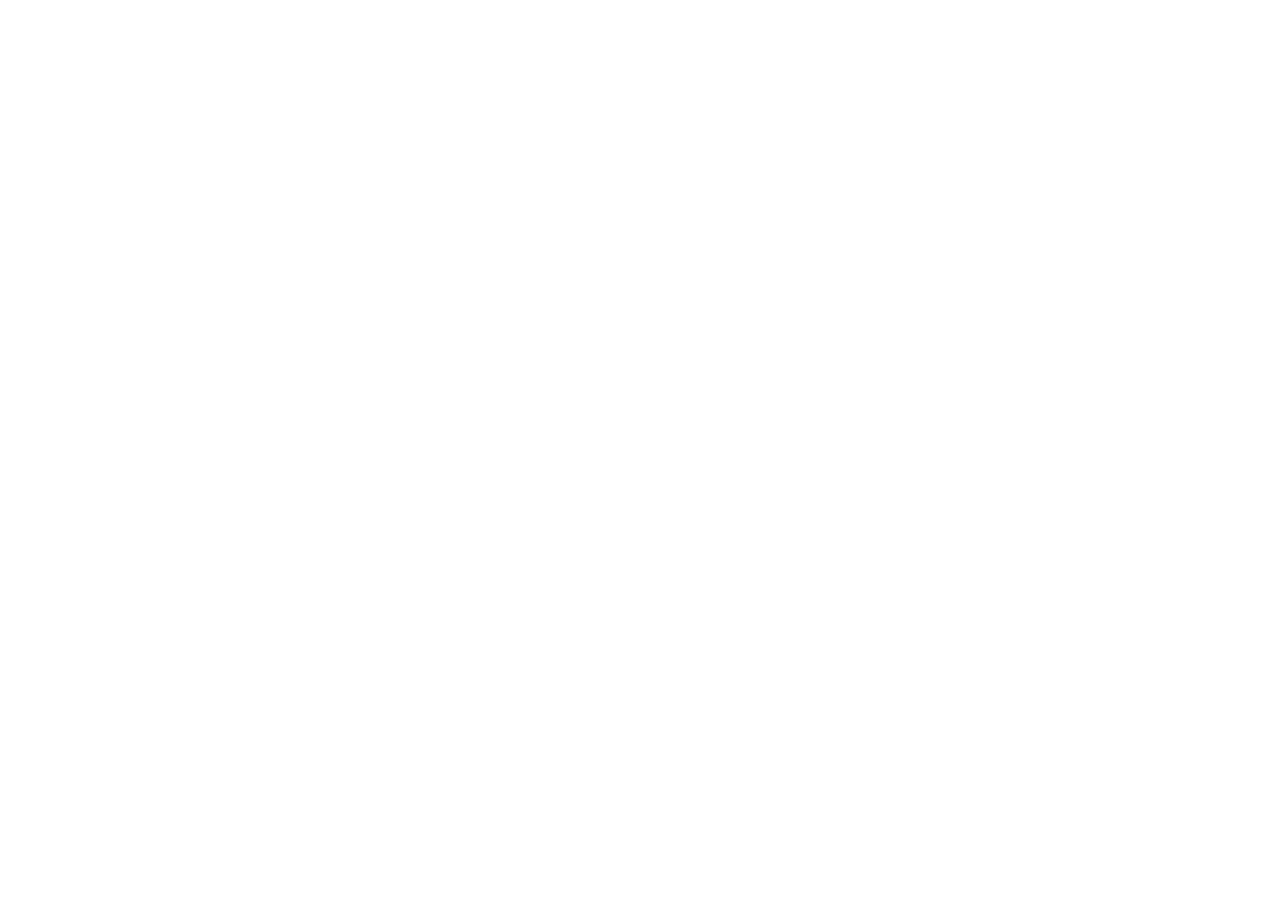
==== index.html @ 665b24d1 "init: start project" ====
<!DOCTYPE html>
<html lang="en">
<head>
    <meta charset="UTF-8">
    <meta name="viewport" content="width=device-width, initial-scale=1.0">
    <title>Raindrops</title>
    <link rel="stylesheet" href="style.css">
</head>
<body>
    <script src="script.js"></script>
</body>
</html>
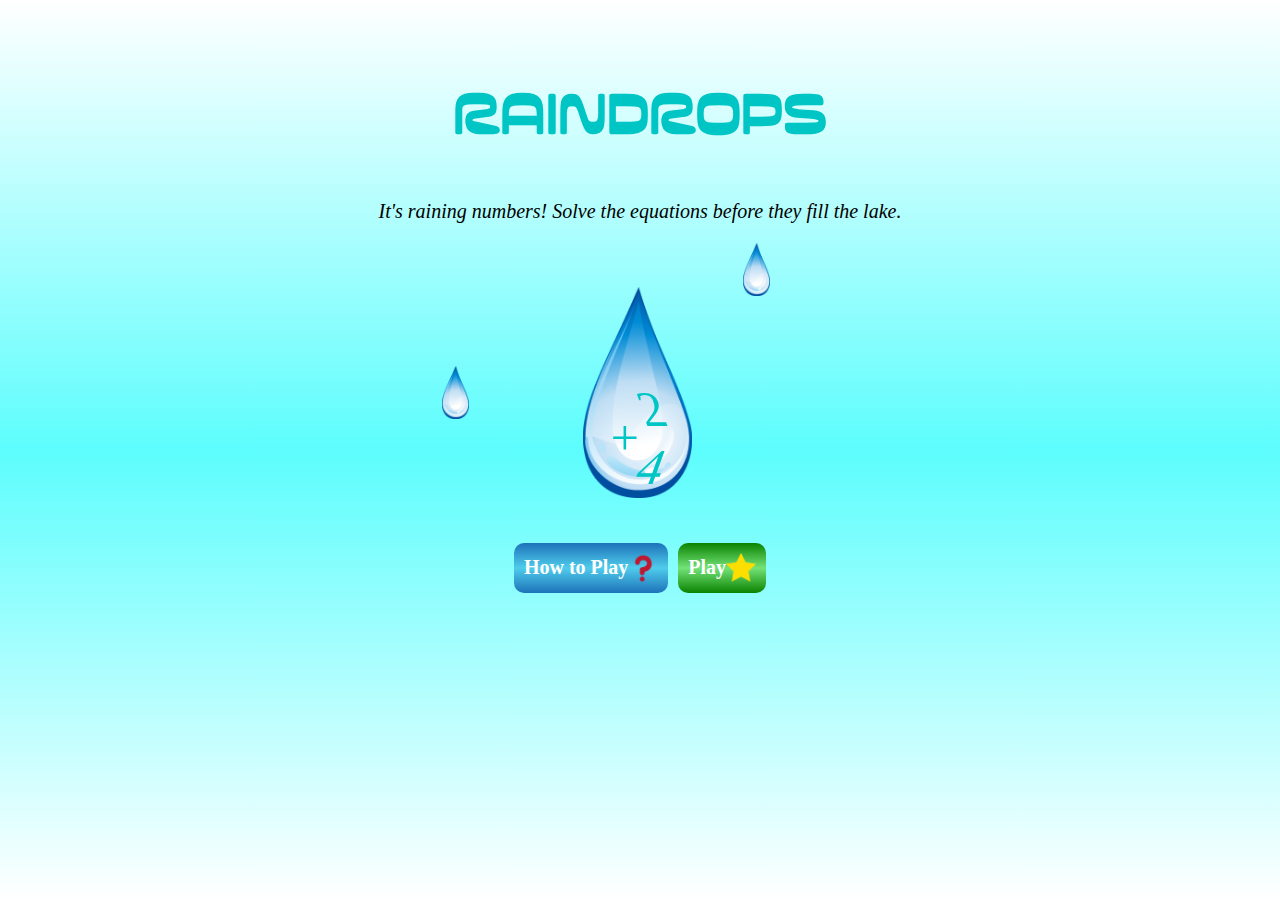
==== commit 9e514785: "feat: add start page" ====
--- a/index.html
+++ b/index.html
@@ -7,6 +7,33 @@
     <link rel="stylesheet" href="style.css">
 </head>
 <body>
+    <main>
+        <h1 class="title">Raindrops</h1>
+        <p class="description">
+            It's raining numbers! Solve the equations before they fill the lake.
+        </p>
+        <div class="drops">
+            <div class="drops__drop drops__drop--left-drop"></div>
+            <div class="drops__drop drops__drop--main-drop">
+                <div class="drops__plus">+</div>
+                <div class="drops__numbers">
+                    <span class="drops__number drops__number--first">2</span>
+                    <span class="drops__number drops__number--second">4</span>
+                </div>
+            </div>
+            <div class="drops__drop drops__drop--right-drop"></div>
+        </div>
+        <div class="game-menu">
+            <div class="game-menu__button game-menu__button--tutorial">
+                <span class="game-menu__tutorial-text">How to Play</span>
+                <img src="assets/images/question.png" alt="question" class="game-menu__question">
+            </div>
+            <div class="game-menu__button game-menu__button--play">
+                <span class="game-menu__play-text">Play</span>
+                <img src="assets/images/star.png" alt="star" class="game-menu__star">
+            </div>
+        </div>
+    </main>
     <script src="script.js"></script>
 </body>
 </html>
--- a/style.css
+++ b/style.css
@@ -0,0 +1,119 @@
+@font-face {
+    font-family: futurescope;
+    src: url(assets/fonts/19846.otf);
+}
+
+body {
+    margin: 0;
+    background: linear-gradient(#ffffff, #00fcfca2, #ffffff);
+    height: 100vh;
+}
+
+main {
+    min-width: 320px;
+    width: 550px;
+    margin: 0 auto;
+}
+
+.title {
+    margin-top: 0;
+    padding-top: 80px;
+    font-family: futurescope;
+    color: #00c5c5;
+    text-align: center;
+    font-size: 80px;
+}
+
+.description {
+    text-align: center;
+    font-size: 20px;
+    font-style: italic;
+}
+
+.drops {
+    display: flex;
+}
+
+.drops__drop {
+    background-image: url(assets/images/drop.png);
+    background-size: 15%;
+    background-repeat: no-repeat;
+    background-position: center;
+    width: 33%;
+    height: 300px;
+}
+
+.drops__drop--main-drop {
+    background-size: 60%;
+    font-size: 50px;
+    display: flex;
+    align-items: center;
+    justify-content: center;
+    color: #00c5c5;
+}
+
+.drops__numbers,
+.drops__plus {
+    margin-top: 90px;
+}
+
+.drops__numbers {
+    display: flex;
+    flex-direction: column;
+}
+
+.drops__number--first {
+    transform: skew(20deg);
+}
+
+.drops__number--second {
+    transform: skew(-20deg);
+}
+
+.drops__drop--right-drop {
+    background-position-y: top;
+    background-position-x: 10%;
+}
+
+.game-menu {
+    display: flex;
+    justify-content: center;
+}
+
+.game-menu__button {
+    display: flex;
+    align-items: center;
+    cursor: pointer;
+    font-weight: bold;
+    font-size: 20px;
+    color: #ffffff;
+    padding: 10px;
+    border-radius: 10px;
+    margin: 0 5px;
+}
+
+.game-menu__button--tutorial {
+    background: linear-gradient(#1d73b9, #4fcceb, #1d73b9);
+}
+
+.game-menu__button--tutorial:hover {
+    background: linear-gradient(#4fcceb, #1d73b9, #4fcceb);
+}
+
+.game-menu__button--play {
+    background: linear-gradient(#0b8300, #73e278, #0b8300);
+}
+
+.game-menu__button--play:hover {
+    background: linear-gradient(#73e278, #0b8300, #73e278);
+}
+
+.game-menu__button--tutorial:hover .game-menu__question,
+.game-menu__button--play:hover .game-menu__star {
+    transform: skew(-10deg);
+}
+
+.game-menu__question,
+.game-menu__star {
+    width: 30px;
+}
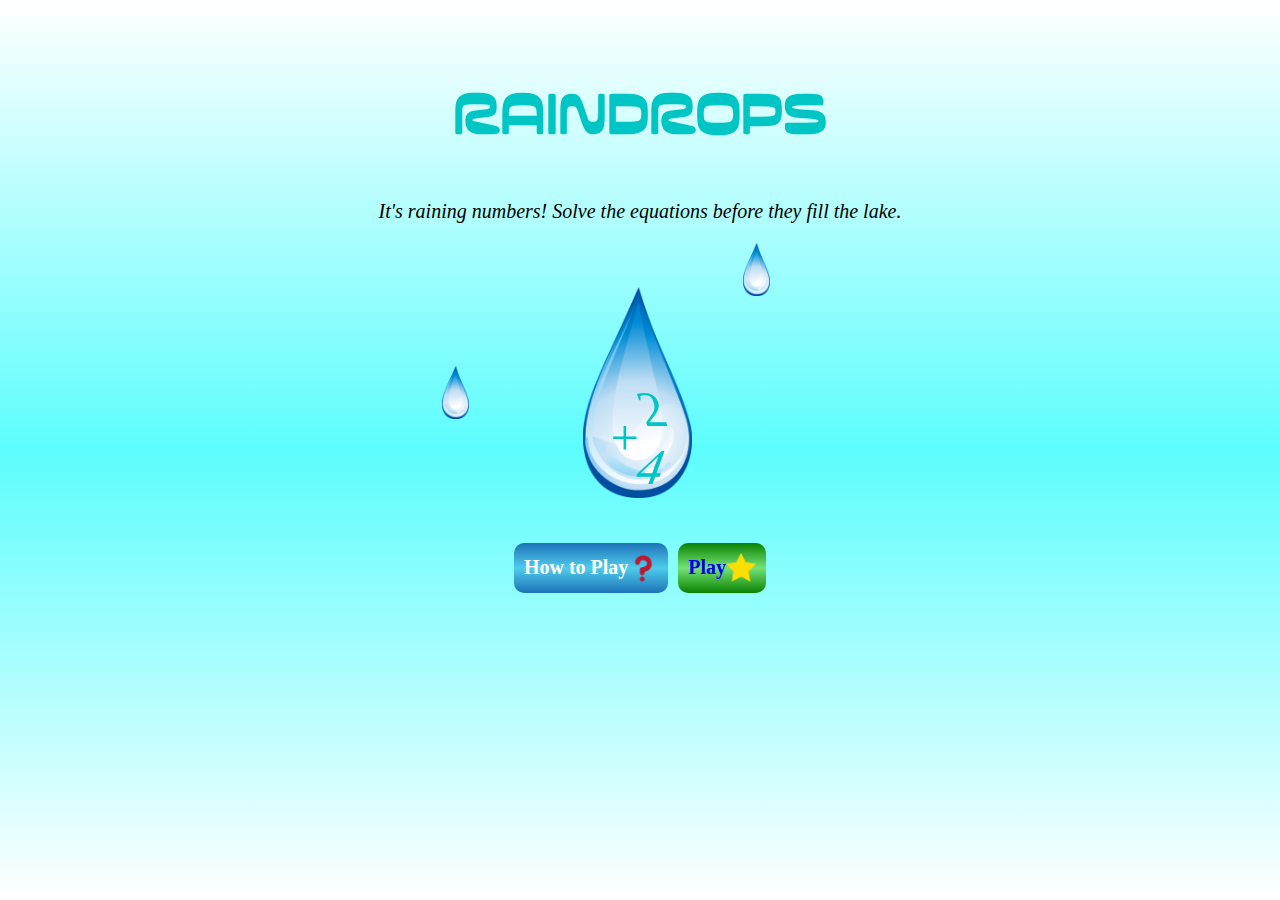
==== commit 7e89961e: "feat: add functionality" ====
--- a/index.html
+++ b/index.html
@@ -5,6 +5,7 @@
     <meta name="viewport" content="width=device-width, initial-scale=1.0">
     <title>Raindrops</title>
     <link rel="stylesheet" href="style.css">
+    <link  rel="icon" href = "data:,">
 </head>
 <body>
     <main>
@@ -25,15 +26,14 @@
         </div>
         <div class="game-menu">
             <div class="game-menu__button game-menu__button--tutorial">
-                <span class="game-menu__tutorial-text">How to Play</span>
+                <a href="./tutorial.html" class="game-menu__tutorial-text">How to Play</a>
                 <img src="assets/images/question.png" alt="question" class="game-menu__question">
             </div>
             <div class="game-menu__button game-menu__button--play">
-                <span class="game-menu__play-text">Play</span>
+                <a href="./playing-field.html" class="game-menu__play-text">Play</a>
                 <img src="assets/images/star.png" alt="star" class="game-menu__star">
             </div>
         </div>
     </main>
-    <script src="script.js"></script>
 </body>
 </html>
--- a/style.css
+++ b/style.css
@@ -92,6 +92,16 @@
     margin: 0 5px;
 }
 
+.game-menu__play-text,
+.game-menu__tutorial-text {
+    text-decoration: none;
+}
+
+.game-menu__play-text:visited,
+.game-menu__tutorial-text {
+    color: #ffffff;
+}
+
 .game-menu__button--tutorial {
     background: linear-gradient(#1d73b9, #4fcceb, #1d73b9);
 }
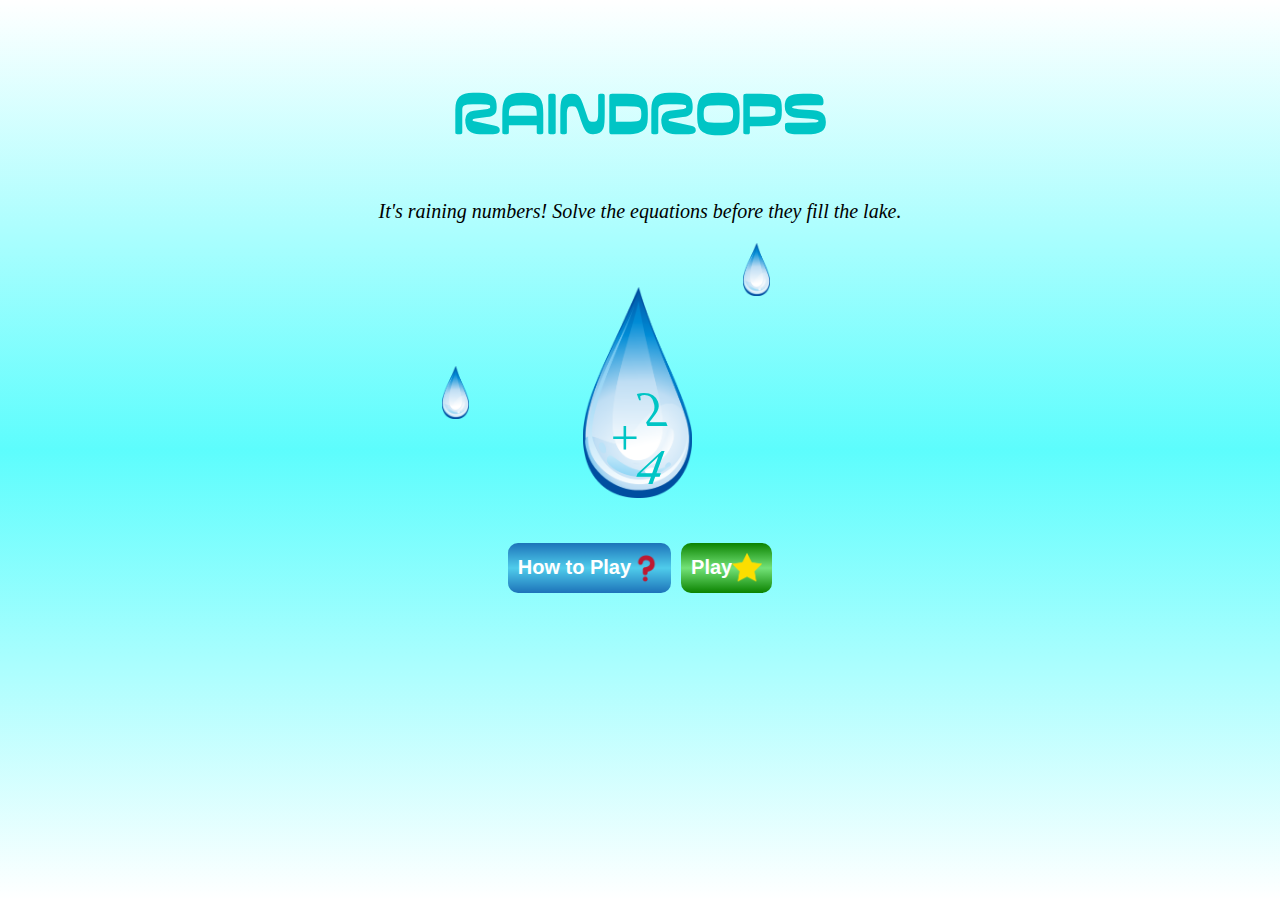
==== commit 03edc046: "refactor: refactor html, css, js" ====
--- a/index.html
+++ b/index.html
@@ -5,7 +5,7 @@
     <meta name="viewport" content="width=device-width, initial-scale=1.0">
     <title>Raindrops</title>
     <link rel="stylesheet" href="style.css">
-    <link  rel="icon" href = "data:,">
+    <link rel="icon" href = "data:,">
 </head>
 <body>
     <main>
@@ -25,14 +25,14 @@
             <div class="drops__drop drops__drop--right-drop"></div>
         </div>
         <div class="game-menu">
-            <div class="game-menu__button game-menu__button--tutorial">
-                <a href="./tutorial.html" class="game-menu__tutorial-text">How to Play</a>
+            <button onclick="document.location='./tutorial.html'" class="game-menu__button game-menu__button--tutorial">
+                How to Play
                 <img src="assets/images/question.png" alt="question" class="game-menu__question">
-            </div>
-            <div class="game-menu__button game-menu__button--play">
-                <a href="./playing-field.html" class="game-menu__play-text">Play</a>
+            </button>
+            <button onclick="document.location='./playing-field.html'" class="game-menu__button game-menu__button--play">
+                Play
                 <img src="assets/images/star.png" alt="star" class="game-menu__star">
-            </div>
+            </button>
         </div>
     </main>
 </body>
--- a/style.css
+++ b/style.css
@@ -1,3 +1,13 @@
+:root {
+    --mint-color: #00c5c5;
+    --dark-mint-color: #00fcfca2;
+    --sky-color: #4fcceb;
+    --green-color: #0b8300;
+    --light-green-color: #73e278;
+    --blue-color: #1d73b9;
+    --white-color: #ffffff;
+}
+
 @font-face {
     font-family: futurescope;
     src: url(assets/fonts/19846.otf);
@@ -5,7 +15,7 @@
 
 body {
     margin: 0;
-    background: linear-gradient(#ffffff, #00fcfca2, #ffffff);
+    background: linear-gradient(var(--white-color), var(--dark-mint-color), var(--white-color));
     height: 100vh;
 }
 
@@ -19,7 +29,7 @@
     margin-top: 0;
     padding-top: 80px;
     font-family: futurescope;
-    color: #00c5c5;
+    color: var(--mint-color);
     text-align: center;
     font-size: 80px;
 }
@@ -49,7 +59,7 @@
     display: flex;
     align-items: center;
     justify-content: center;
-    color: #00c5c5;
+    color: var(--mint-color);
 }
 
 .drops__numbers,
@@ -86,36 +96,27 @@
     cursor: pointer;
     font-weight: bold;
     font-size: 20px;
-    color: #ffffff;
+    color: var(--white-color);
     padding: 10px;
     border-radius: 10px;
+    border: none;
     margin: 0 5px;
 }
 
-.game-menu__play-text,
-.game-menu__tutorial-text {
-    text-decoration: none;
-}
-
-.game-menu__play-text:visited,
-.game-menu__tutorial-text {
-    color: #ffffff;
-}
-
 .game-menu__button--tutorial {
-    background: linear-gradient(#1d73b9, #4fcceb, #1d73b9);
+    background: linear-gradient(var(--blue-color), var(--sky-color), var(--blue-color));
 }
 
 .game-menu__button--tutorial:hover {
-    background: linear-gradient(#4fcceb, #1d73b9, #4fcceb);
+    background: linear-gradient(var(--sky-color), var(--blue-color), var(--sky-color));
 }
 
 .game-menu__button--play {
-    background: linear-gradient(#0b8300, #73e278, #0b8300);
+    background: linear-gradient(var(--green-color), var(--light-green-color), var(--green-color));
 }
 
 .game-menu__button--play:hover {
-    background: linear-gradient(#73e278, #0b8300, #73e278);
+    background: linear-gradient(var(--light-green-color), var(--green-color), var(--light-green-color));
 }
 
 .game-menu__button--tutorial:hover .game-menu__question,
